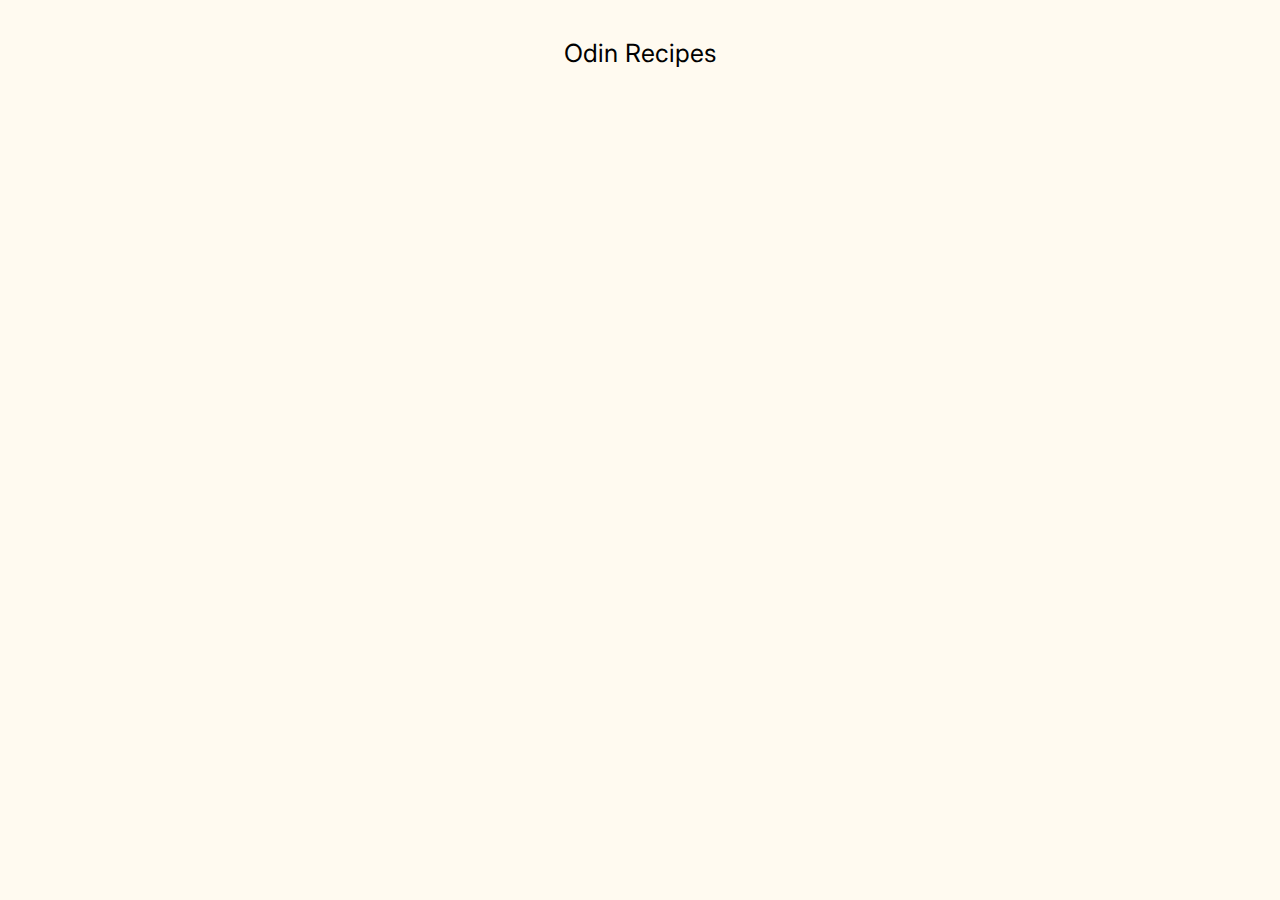
==== index.html @ d9069c91 "Create index.html" ====
<!DOCTYPE html>
<html lang="en">
<head>
    <meta charset="UTF-8">
    <meta name="viewport" content="width=device-width, initial-scale=1.0">
    <title>Odin Recipes</title>
</head>
<body>
    <link href="https://fonts.googleapis.com/css2?family=Inter:wght@400;700&display=swap" rel="stylesheet">
    <style>
        body {
            font-family: "Inter", sans-serif;
            background-color: FloralWhite;
            text-transform: capitalize;
        }
        .title {
            text-align: center;
            padding: 1%;
            font-size: 25px;
        }
    </style>
    <p class="title">Odin Recipes</p>
    
</body>
</html>
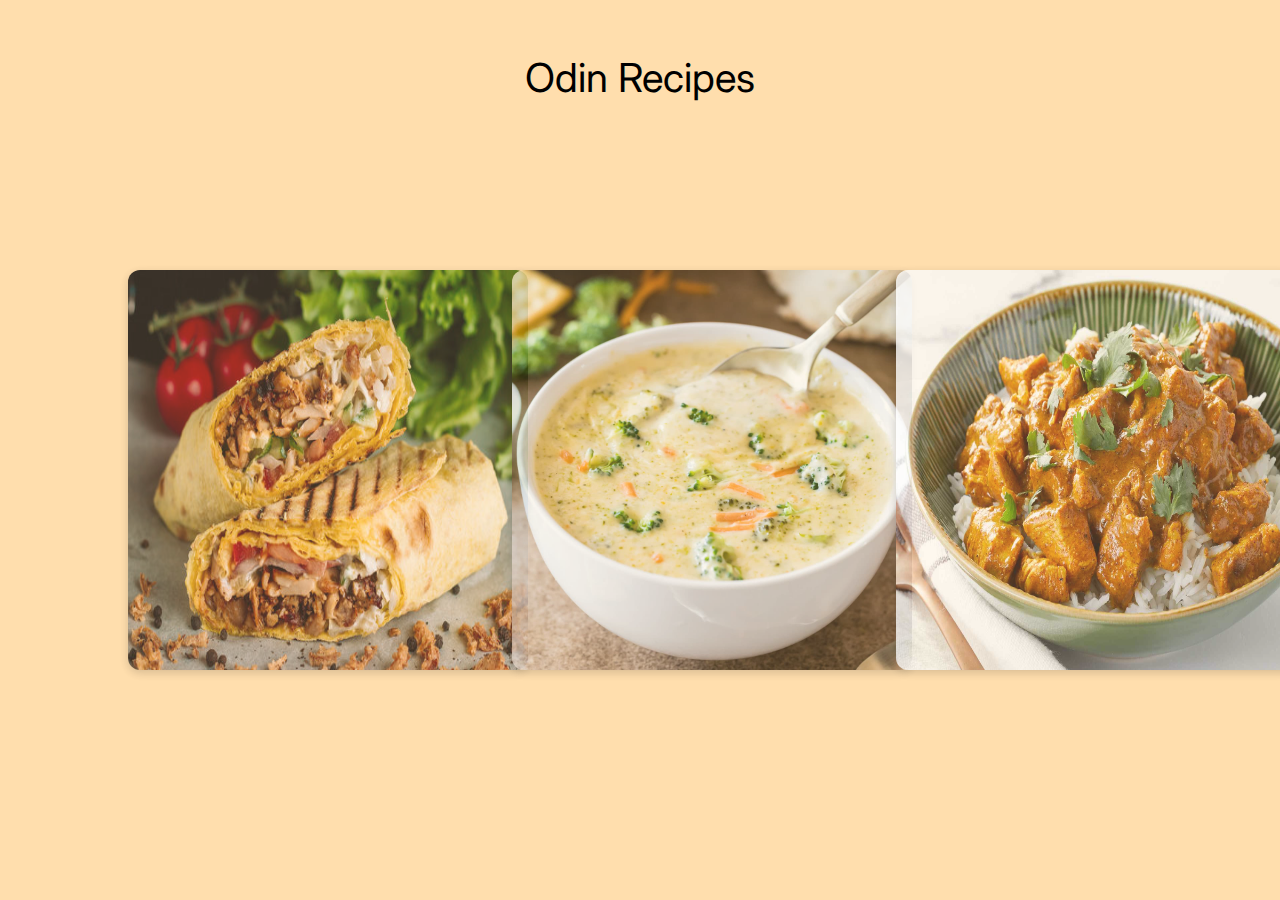
==== commit 3c26781c: "Pictures of Food" ====
--- a/index.html
+++ b/index.html
@@ -10,16 +10,47 @@
     <style>
         body {
             font-family: "Inter", sans-serif;
-            background-color: FloralWhite;
+            background-color: NavajoWhite;
             text-transform: capitalize;
         }
         .title {
             text-align: center;
             padding: 1%;
-            font-size: 25px;
+            font-size: 40px;
         }
+        .images {
+            position: fixed;
+            top: 30%;
+            width: 400px;
+            height: 400px;
+            border-radius: 3%;
+            box-shadow: 0 3px 10px rgb(0 0 0 / 0.2);
+            opacity: 0.8;
+            transition: 0.2s;
+            cursor: pointer;
+        }
+        .images:hover {
+            opacity: 1;
+            box-shadow: 0 6px 20px rgb(0 0 0 / 0.2);
+        }
+        .images:active {
+            width: 410px;
+            height: 410px;
+        }
+
+        #A { left: 10%; }
+        #B { left: 40%; }
+        #C { left: 70%; }
     </style>
+    <script>
+        function clickImage(imageNum) {
+            if (imageNum == 1) { window.location.href = "./recipe-pages/shawarma.html"; }
+        }
+    </script>
     <p class="title">Odin Recipes</p>
+    <img onclick=clickImage(1) alt="Image of Shawarma" src="./images/shawarma.jpg" class="images" id="A">
+    <img alt="Image of Broccoli Cheddar" src="./images/bc.jpg" class="images"  id="B">
+    <img alt="Image of Chicken Curry" src="./images/chicken-curry.jpg" class="images"  id="C">
     
 </body>
 </html>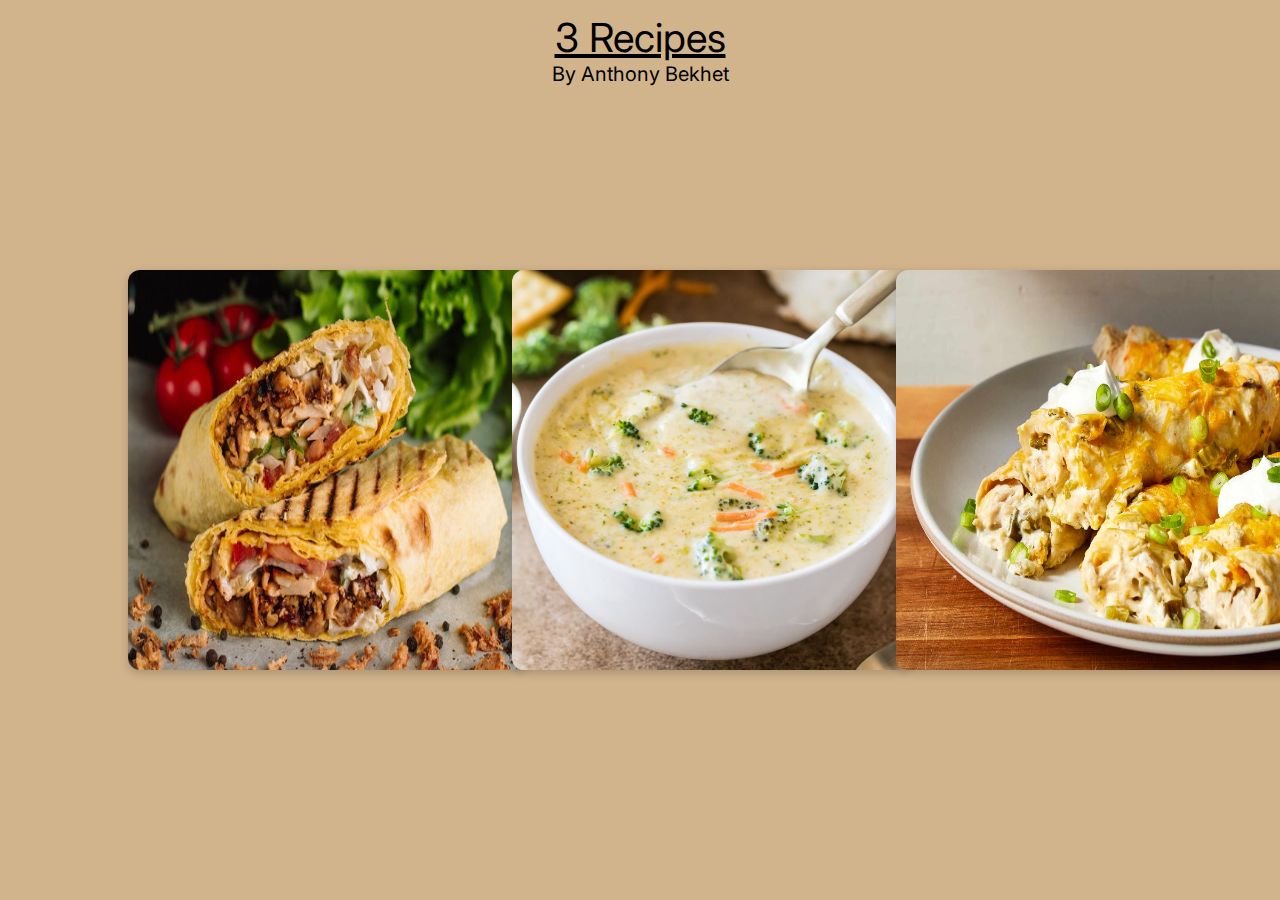
==== commit e0ce589b: "Finished everything else" ====
--- a/index.html
+++ b/index.html
@@ -4,53 +4,59 @@
     <meta charset="UTF-8">
     <meta name="viewport" content="width=device-width, initial-scale=1.0">
     <title>Odin Recipes</title>
+    <link rel="stylesheet" href="style.css">
+    <script src="script.js"></script>
+    <link href="https://fonts.googleapis.com/css2?family=Inter:wght@400;700&display=swap" rel="stylesheet">
 </head>
-<body>
-    <link href="https://fonts.googleapis.com/css2?family=Inter:wght@400;700&display=swap" rel="stylesheet">
-    <style>
-        body {
-            font-family: "Inter", sans-serif;
-            background-color: NavajoWhite;
-            text-transform: capitalize;
-        }
-        .title {
-            text-align: center;
-            padding: 1%;
-            font-size: 40px;
-        }
-        .images {
-            position: fixed;
-            top: 30%;
-            width: 400px;
-            height: 400px;
-            border-radius: 3%;
-            box-shadow: 0 3px 10px rgb(0 0 0 / 0.2);
-            opacity: 0.8;
-            transition: 0.2s;
-            cursor: pointer;
-        }
-        .images:hover {
-            opacity: 1;
-            box-shadow: 0 6px 20px rgb(0 0 0 / 0.2);
-        }
-        .images:active {
-            width: 410px;
-            height: 410px;
-        }
+<body>    
+    <p class="title">3 Recipes</p>
+    <p class="by">by Anthony Bekhet</p>
+    
+    <div class="recipe-desc" id="Recipe1">
+        <strong>
+            Chicken Shawarma
+        </strong>
+        <p>
+            Chicken Shawarma is a Middle Eastern dish made from marinated chicken that’s stacked on a spit and slow-roasted.
+        </p>
+        <p>
+            It’s typically served in a wrap or pita with veggies and sauces.
+        </p>
+        <p>
+            It's moderately easy to make at home with the right spices and a grill or oven.
+        </p>
+    </div>
+    <div class="recipe-desc" id="Recipe2">
+        <strong>
+            Broccoli Cheddar Soup
+        </strong>
+        <p>
+            Broccoli Cheddar Soup is a creamy, comforting soup made with broccoli and sharp cheddar cheese. 
+        </p>
+        <p>
+            It originates from American cuisine, often served in bread bowls
+        </p>
+        <p>
+            It's fairly easy to make at home using basic ingredients like broccoli, cheese, milk, and stock.
+        </p>
+    </div>
+    <div class="recipe-desc" id="Recipe3">
+        <strong>
+            Chicken Enchiladas
+        </strong>
+        <p>
+            Chicken Enchiladas are a popular Mexican dish consisting of corn tortillas rolled around a filling, usually of spiced chicken, and covered with a chili pepper sauce. 
+        </p>
+        <p>
+            They are often topped with cheese and baked. 
+        </p>
+        <p>
+            Making them at home is moderately easy but can be time-consuming due to the sauce preparation and assembly.
+        </p>
+    </div>
 
-        #A { left: 10%; }
-        #B { left: 40%; }
-        #C { left: 70%; }
-    </style>
-    <script>
-        function clickImage(imageNum) {
-            if (imageNum == 1) { window.location.href = "./recipe-pages/shawarma.html"; }
-        }
-    </script>
-    <p class="title">Odin Recipes</p>
     <img onclick=clickImage(1) alt="Image of Shawarma" src="./images/shawarma.jpg" class="images" id="A">
-    <img alt="Image of Broccoli Cheddar" src="./images/bc.jpg" class="images"  id="B">
-    <img alt="Image of Chicken Curry" src="./images/chicken-curry.jpg" class="images"  id="C">
-    
+    <img onclick=clickImage(2) alt="Image of Broccoli Cheddar" src="./images/bc.jpg" class="images"  id="B">
+    <img onclick=clickImage(3) alt="Image of Chicken Enchiladas" src="./images/chicken-en.jpeg" class="images"  id="C">
 </body>
 </html>--- a/style.css
+++ b/style.css
@@ -0,0 +1,88 @@
+body, html {
+    font-family: "Inter", sans-serif;
+    background-color: Tan;
+    text-transform: capitalize;
+}
+.title {
+    text-align: center;
+    padding: 0%;
+    font-size: 40px;
+    margin: 0%;
+    text-decoration: underline;
+    margin-top: 1%;
+}
+.by {
+    text-align: center;
+    padding: 0%;
+    margin: 0%;
+    font-size: 20px;
+    
+}
+.images {
+    position: fixed;
+    top: 30%;
+    width: 400px;
+    height: 400px;
+    border-radius: 3%;
+    box-shadow: 0 3px 10px rgb(0 0 0 / 0.2);
+    opacity: 1;
+    transition: 0.5s;
+    cursor: pointer;
+}
+.images:hover {
+    opacity: 0.1;
+    box-shadow: 0 6px 20px rgb(0 0 0 / 0.2);
+}
+.images:active {
+    width: 410px;
+    height: 410px;
+}
+
+#A, #Recipe1 { left: 10%; }
+#B, #Recipe2 { left: 40%; }
+#C, #Recipe3{ left: 70%; }
+
+.recipe-desc {
+    color: Maroon;
+    text-align: center;
+    position: fixed;
+    top: 30%;
+    width: 400px;
+    height: 400px;
+    border-radius: 3%;
+    margin-top: 4%;
+    font-size: 18px;
+}
+
+.recipe-list {
+    background-color: Wheat;
+    height: 750px;
+    width: 750px;
+    margin: auto;
+    margin-top: 3%;
+    border-radius: 1%;
+    border: 5px solid SandyBrown;
+    overflow: auto;
+    box-shadow: 0 3px 10px rgb(0 0 0 / 0.2);
+}
+.backBtn {
+    position: absolute;
+    top: 92%;
+    left: 50%;
+    font-size: 50px;
+    cursor: pointer;
+    transition: 0.5s;
+    text-decoration: none;
+    color: black;
+}
+.backBtn:hover {
+    font-size: 51px;
+    left: 49%;
+}
+
+.info {
+    padding: 5%;
+    text-align: left;
+    font-size: 30px;
+    font-weight: 600px;
+}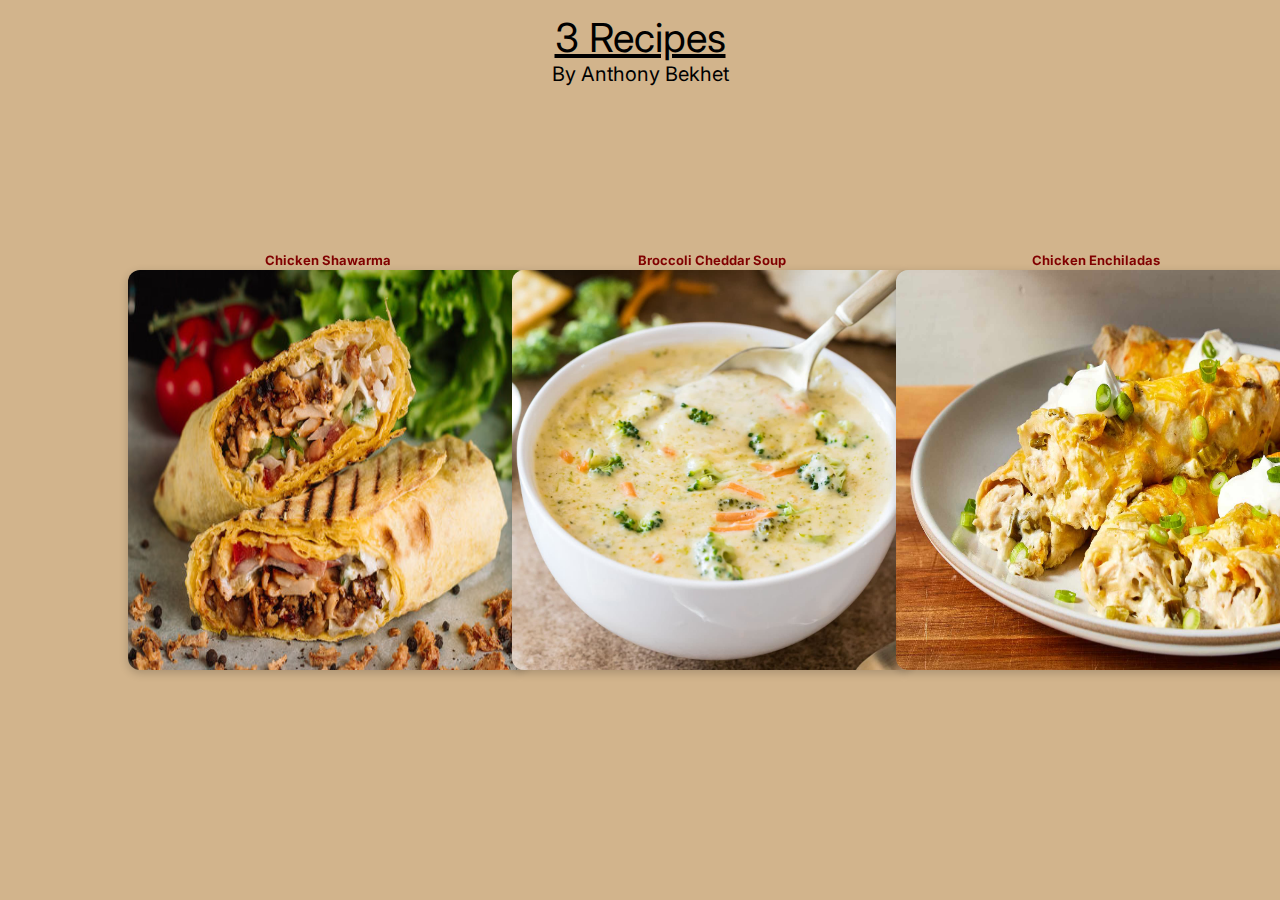
==== commit 56a63905: "Forgot the ingredient's" ====
--- a/index.html
+++ b/index.html
@@ -25,6 +25,10 @@
         <p>
             It's moderately easy to make at home with the right spices and a grill or oven.
         </p>
+        <strong>
+            Ingredients
+        </strong>
+        <p>Chicken breasts or thighs</p><p>Olive oil</p><p>Lemon juice</p><p>Garlic, minced</p><p>Spices: cumin, paprika, turmeric, cinnamon, salt</p><p>Pita bread</p><p>Toppings: cucumber, tomato, onion</p><p>Sauce: tahini or plain yogurt</p>
     </div>
     <div class="recipe-desc" id="Recipe2">
         <strong>
@@ -39,6 +43,10 @@
         <p>
             It's fairly easy to make at home using basic ingredients like broccoli, cheese, milk, and stock.
         </p>
+        <strong>
+            Ingredients
+        </strong>
+        <p>Fresh broccoli, chopped</p><p>Onion, chopped</p><p>Butter</p><p>Chicken or vegetable stock</p><p>Cheddar cheese, grated</p><p>Salt and pepper</p><p>Optional: milk or cream for extra creaminess</p>
     </div>
     <div class="recipe-desc" id="Recipe3">
         <strong>
@@ -53,6 +61,10 @@
         <p>
             Making them at home is moderately easy but can be time-consuming due to the sauce preparation and assembly.
         </p>
+        <strong>
+            Ingredients
+        </strong>
+        <p>Chicken breasts</p><p>Corn tortillas</p><p>Onion</p><p>Enchilada sauce (can be bought ready-made or made with oil, flour, chili powder, and chicken broth)</p><p>Cheddar or Mexican blend cheese</p><p>Spices: cumin, salt, pepper</p><p>Optional garnishes: cilantro, sour cream</p>
     </div>
 
     <img onclick=clickImage(1) alt="Image of Shawarma" src="./images/shawarma.jpg" class="images" id="A">
--- a/style.css
+++ b/style.css
@@ -46,12 +46,11 @@
     color: Maroon;
     text-align: center;
     position: fixed;
-    top: 30%;
+    top: 28%;
     width: 400px;
     height: 400px;
     border-radius: 3%;
-    margin-top: 4%;
-    font-size: 18px;
+    font-size: 13px;
 }
 
 .recipe-list {
